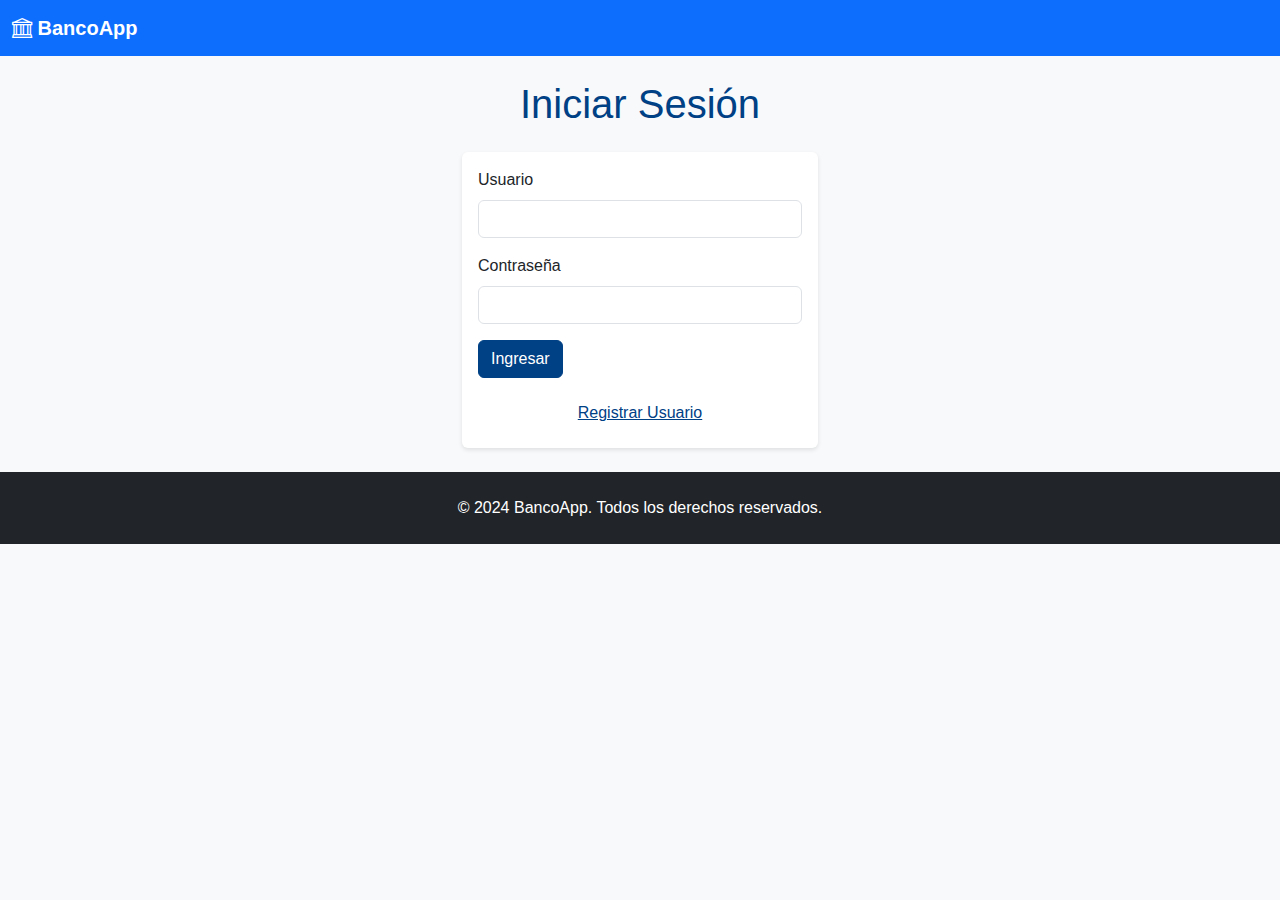
==== html/index.html @ 02f3d5a0 "contiene html css y un poco de js banco" ====
<!DOCTYPE html>
<html lang="es">
<head>
    <meta charset="UTF-8">
    <meta name="viewport" content="width=device-width, initial-scale=1.0">
    <title>Login - BancoApp</title>
    <link href="https://cdn.jsdelivr.net/npm/bootstrap@5.3.0-alpha1/dist/css/bootstrap.min.css" rel="stylesheet">
    <link rel="stylesheet" href="https://cdn.jsdelivr.net/npm/bootstrap-icons@1.7.2/font/bootstrap-icons.css">
    <link rel="stylesheet" href="../css/style.css">
</head>
<body>
    <nav class="navbar navbar-expand-lg navbar-dark bg-primary">
        <div class="container-fluid">
            <a class="navbar-brand" href="index.html"><i class="bi bi-bank"></i> BancoApp</a>
        </div>
    </nav>

    <main class="container mt-4">
        <h1 class="text-center">Iniciar Sesión</h1>
        <div class="row mt-4 justify-content-center">
            <div class="col-md-4">
                <div class="card">
                    <div class="card-body">
                        <form onsubmit="return handleLogin(event)">
                            <div class="mb-3">
                                <label for="usuario" class="form-label">Usuario</label>
                                <input type="text" class="form-control" id="usuario" required>
                            </div>
                            <div class="mb-3">
                                <label for="contrasena" class="form-label">Contraseña</label>
                                <input type="password" class="form-control" id="contrasena" required>
                            </div>
                            <button type="submit" class="btn btn-primary">Ingresar</button>
                        </form>
                        <div class="mt-3 text-center">
                            <button class="btn btn-link" data-bs-toggle="modal" data-bs-target="#registrarModal">Registrar Usuario</button>
                        </div>
                    </div>
                </div>
            </div>
        </div>
    </main>

    <!-- Modal para registrar usuario -->
    <div class="modal fade" id="registrarModal" tabindex="-1" aria-labelledby="registrarModalLabel" aria-hidden="true">
        <div class="modal-dialog">
            <div class="modal-content">
                <div class="modal-header">
                    <h5 class="modal-title" id="registrarModalLabel">Registrar Usuario</h5>
                    <button type="button" class="btn-close" data-bs-dismiss="modal" aria-label="Close"></button>
                </div>
                <div class="modal-body">
                    <form onsubmit="return handleRegister(event)">
                        <div class="mb-3">
                            <label for="nuevoUsuario" class="form-label">Usuario</label>
                            <input type="text" class="form-control" id="nuevoUsuario" required>
                        </div>
                        <div class="mb-3">
                            <label for="nuevaContrasena" class="form-label">Contraseña</label>
                            <input type="password" class="form-control" id="nuevaContrasena" required>
                        </div>
                        <button type="submit" class="btn btn-primary">Registrar</button>
                    </form>
                </div>
            </div>
        </div>
    </div>

    <footer class="bg-dark text-white text-center py-4">
        <p>&copy; 2024 BancoApp. Todos los derechos reservados.</p>
    </footer>

    <script>
        function handleLogin(event) {
            event.preventDefault();
            // Aquí puedes agregar la lógica de autenticación
            // Por simplicidad, redirigimos a la página de operaciones
            window.location.href = 'operaciones.html';
        }

        function handleRegister(event) {
            event.preventDefault();
            // Aquí puedes agregar la lógica para registrar el usuario
            // Por simplicidad, cerramos el modal y mostramos un mensaje
            alert('Usuario registrado con éxito!');
            document.getElementById("registrarModal").modal('hide');
        }
    </script>

    <script src="https://cdn.jsdelivr.net/npm/bootstrap@5.3.0-alpha1/dist/js/bootstrap.bundle.min.js"></script>
</body>
</html>
---- css/style.css ----
body {
    font-family: 'Arial', sans-serif;
    background-color: #f8f9fa;
    color: #333;
}

h1 {
    margin-bottom: 1.5rem;
    font-size: 2.5rem;
    color: #004085;
}

.navbar-brand {
    font-weight: bold;
}

.card {
    border: none;
    box-shadow: 0 2px 4px rgba(0, 0, 0, 0.1);
    margin-bottom: 1.5rem;
}

.btn-primary {
    background-color: #004085;
    border-color: #004085;
}

.btn-primary:hover {
    background-color: #003366;
    border-color: #003366;
}

.btn-link {
    color: #004085;
}

.btn-link:hover {
    color: #003366;
    text-decoration: none;
}

.modal-header {
    background-color: #004085;
    color: #fff;
}

.modal-footer {
    justify-content: center;
}

.modal-title {
    margin: 0 auto;
    font-weight: bold;
}

footer {
    background-color: #333;
    color: #fff;
    padding: 1rem 0;
}

footer p {
    margin: 0;
}
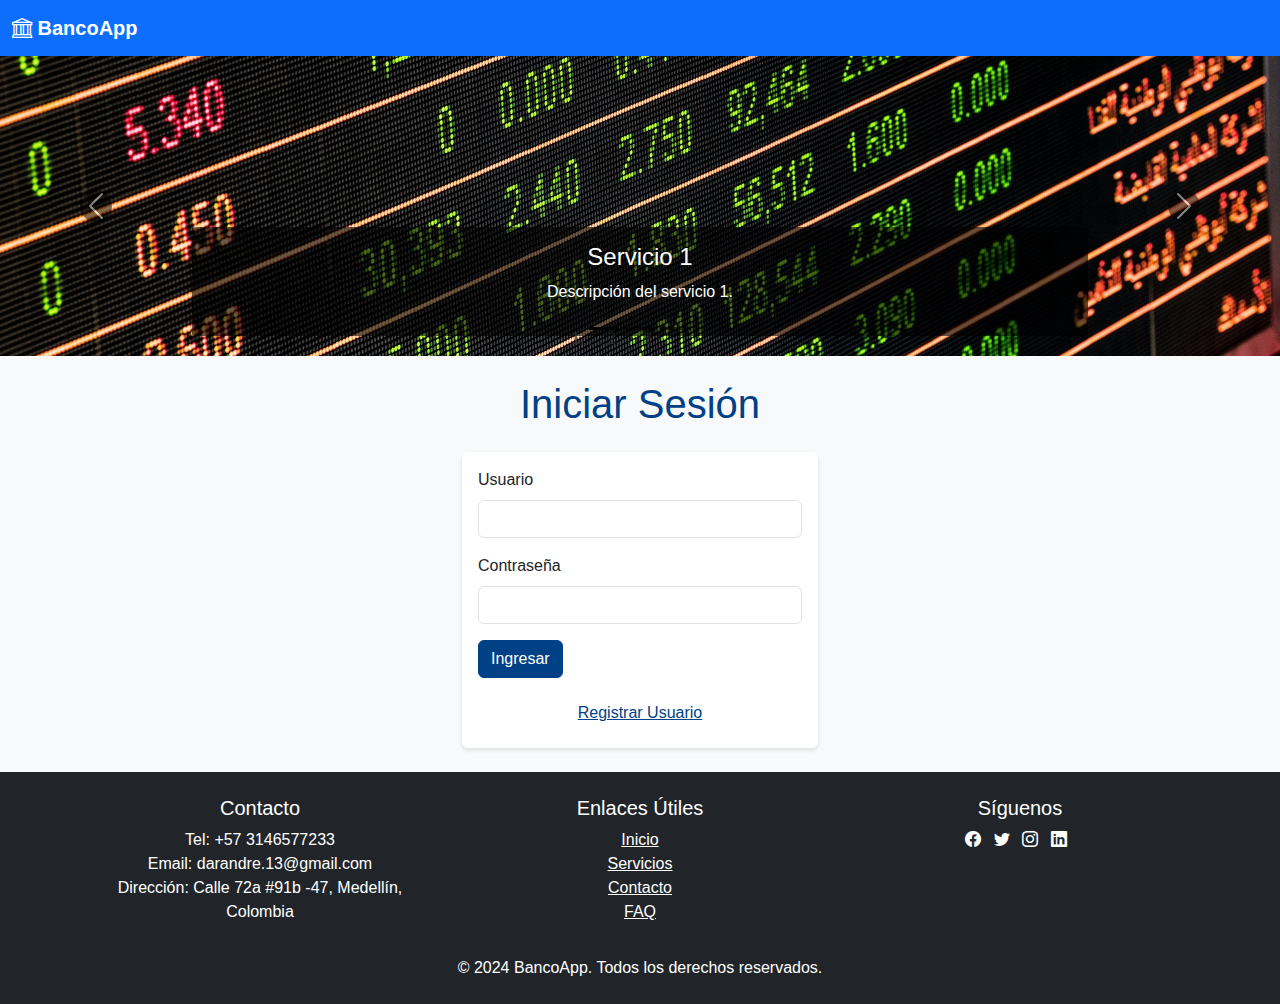
==== commit 2d7e2718: "se agrego un carrusel, se mejoro el footer y se mejoro el css" ====
--- a/html/index.html
+++ b/html/index.html
@@ -14,6 +14,49 @@
             <a class="navbar-brand" href="index.html"><i class="bi bi-bank"></i> BancoApp</a>
         </div>
     </nav>
+
+    
+
+    <!-- Inicio del carrusel -->
+    <div id="carouselExampleIndicators" class="carousel slide" data-bs-ride="carousel">
+        <ol class="carousel-indicators">
+            <li data-bs-target="#carouselExampleIndicators" data-bs-slide-to="0" class="active"></li>
+            <li data-bs-target="#carouselExampleIndicators" data-bs-slide-to="1"></li>
+            <li data-bs-target="#carouselExampleIndicators" data-bs-slide-to="2"></li>
+        </ol>
+        <div class="carousel-inner">
+            <div class="carousel-item active">
+                <img src="../img/stock-2463798_1920.jpg" class="d-block w-100" alt="...">
+                <div class="carousel-caption d-none d-md-block">
+                    <h5>Servicio 1</h5>
+                    <p>Descripción del servicio 1.</p>
+                </div>
+            </div>
+            <div class="carousel-item">
+                <img src="../img/bank-2907728_1920.jpg" class="d-block w-100" alt="...">
+                <div class="carousel-caption d-none d-md-block">
+                    <h5>Servicio 2</h5>
+                    <p>Descripción del servicio 2.</p>
+                </div>
+            </div>
+            <div class="carousel-item">
+                <img src="../img/dollar-6295019_1920.jpg" class="d-block w-100" alt="...">
+                <div class="carousel-caption d-none d-md-block">
+                    <h5>Servicio 3</h5>
+                    <p>Descripción del servicio 3.</p>
+                </div>
+            </div>
+        </div>
+        <a class="carousel-control-prev" href="#carouselExampleIndicators" role="button" data-bs-slide="prev">
+            <span class="carousel-control-prev-icon" aria-hidden="true"></span>
+            <span class="visually-hidden">Previous</span>
+        </a>
+        <a class="carousel-control-next" href="#carouselExampleIndicators" role="button" data-bs-slide="next">
+            <span class="carousel-control-next-icon" aria-hidden="true"></span>
+            <span class="visually-hidden">Next</span>
+        </a>
+    </div>
+    <!-- Fin del carrusel -->
 
     <main class="container mt-4">
         <h1 class="text-center">Iniciar Sesión</h1>
@@ -67,9 +110,39 @@
     </div>
 
     <footer class="bg-dark text-white text-center py-4">
-        <p>&copy; 2024 BancoApp. Todos los derechos reservados.</p>
+        <div class="container">
+            <div class="row">
+                <div class="col-md-4">
+                    <h5>Contacto</h5>
+                    <ul class="list-unstyled">
+                        <li>Tel: +57 3146577233</li>
+                        <li>Email: darandre.13@gmail.com</li>
+                        <li>Dirección: Calle 72a #91b -47, Medellín, Colombia</li>
+                    </ul>
+                </div>
+                <div class="col-md-4">
+                    <h5>Enlaces Útiles</h5>
+                    <ul class="list-unstyled">
+                        <li><a href="index.html" class="text-white">Inicio</a></li>
+                        <li><a href="servicios.html" class="text-white">Servicios</a></li>
+                        <li><a href="contacto.html" class="text-white">Contacto</a></li>
+                        <li><a href="faq.html" class="text-white">FAQ</a></li>
+                    </ul>
+                </div>
+                <div class="col-md-4">
+                    <h5>Síguenos</h5>
+                    <a href="#" class="text-white me-2"><i class="bi bi-facebook"></i></a>
+                    <a href="#" class="text-white me-2"><i class="bi bi-twitter"></i></a>
+                    <a href="#" class="text-white me-2"><i class="bi bi-instagram"></i></a>
+                    <a href="#" class="text-white me-2"><i class="bi bi-linkedin"></i></a>
+                </div>
+            </div>
+        </div>
+        <div class="mt-3">
+            <p>&copy; 2024 BancoApp. Todos los derechos reservados.</p>
+        </div>
     </footer>
-
+    
     <script>
         function handleLogin(event) {
             event.preventDefault();
--- a/css/style.css
+++ b/css/style.css
@@ -62,3 +62,38 @@
 footer p {
     margin: 0;
 }
+
+
+/* Estilos para el carrusel */
+.carousel-item img {
+    width: 80%;
+    height: 300px;
+    object-fit: cover;
+}
+
+.carousel-caption {
+    background-color: rgba(0, 0, 0, 0.6);
+    padding: 1rem;
+    border-radius: 1%;
+}
+
+.carousel-caption h5 {
+    color: #ffffff;
+    font-size: 1.5rem;
+}
+
+.carousel-caption p {
+    color: #ffffff;
+    font-size: 1rem;
+}
+
+.carousel-control-prev-icon,
+.carousel-control-next-icon {
+    background-color: #000000;
+    border-radius: 50%;
+    padding: 1rem;
+}
+
+.carousel-indicators [data-bs-target] {
+    background-color: #000000;
+}
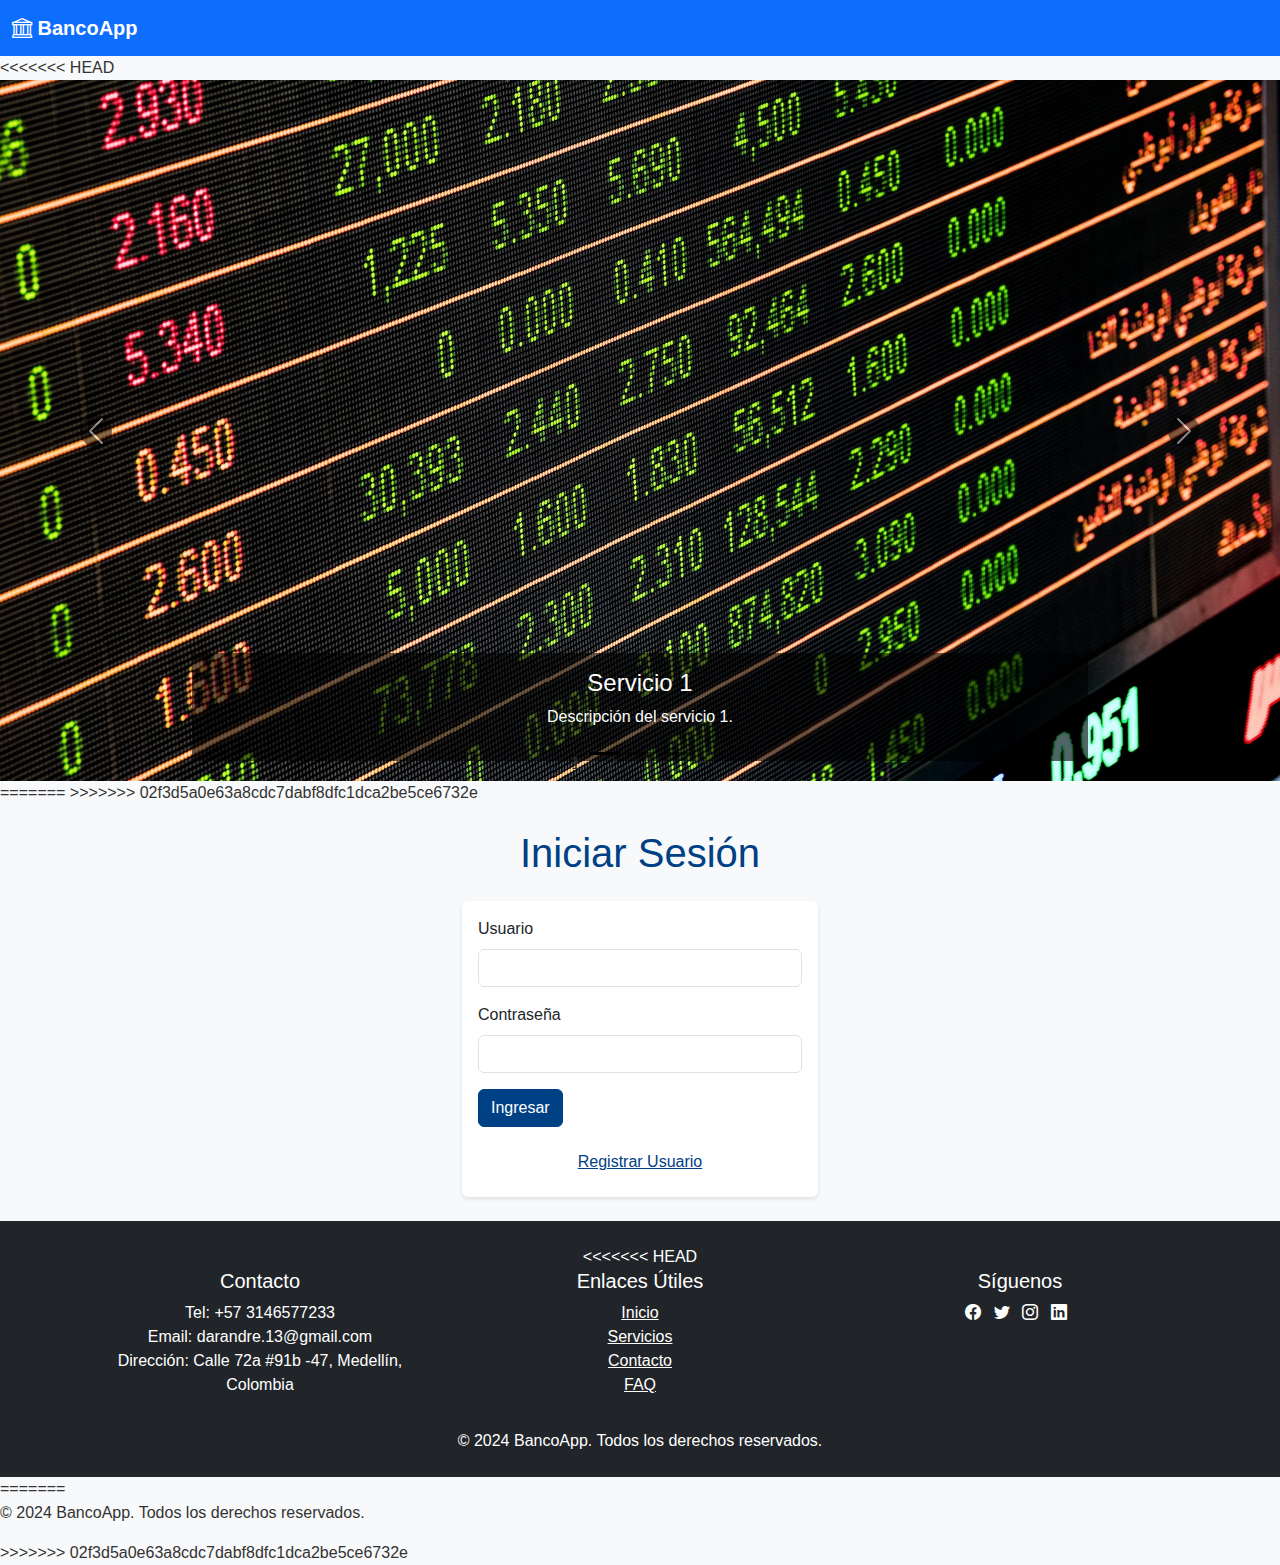
==== commit 75eeb028: "Resuelve conflictos después del pull" ====
--- a/html/index.html
+++ b/html/index.html
@@ -15,6 +15,7 @@
         </div>
     </nav>
 
+<<<<<<< HEAD
     
 
     <!-- Inicio del carrusel -->
@@ -58,6 +59,8 @@
     </div>
     <!-- Fin del carrusel -->
 
+=======
+>>>>>>> 02f3d5a0e63a8cdc7dabf8dfc1dca2be5ce6732e
     <main class="container mt-4">
         <h1 class="text-center">Iniciar Sesión</h1>
         <div class="row mt-4 justify-content-center">
@@ -110,6 +113,7 @@
     </div>
 
     <footer class="bg-dark text-white text-center py-4">
+<<<<<<< HEAD
         <div class="container">
             <div class="row">
                 <div class="col-md-4">
@@ -143,6 +147,11 @@
         </div>
     </footer>
     
+=======
+        <p>&copy; 2024 BancoApp. Todos los derechos reservados.</p>
+    </footer>
+
+>>>>>>> 02f3d5a0e63a8cdc7dabf8dfc1dca2be5ce6732e
     <script>
         function handleLogin(event) {
             event.preventDefault();
--- a/css/style.css
+++ b/css/style.css
@@ -62,6 +62,7 @@
 footer p {
     margin: 0;
 }
+<<<<<<< HEAD
 
 
 /* Estilos para el carrusel */
@@ -97,3 +98,5 @@
 .carousel-indicators [data-bs-target] {
     background-color: #000000;
 }
+=======
+>>>>>>> 02f3d5a0e63a8cdc7dabf8dfc1dca2be5ce6732e
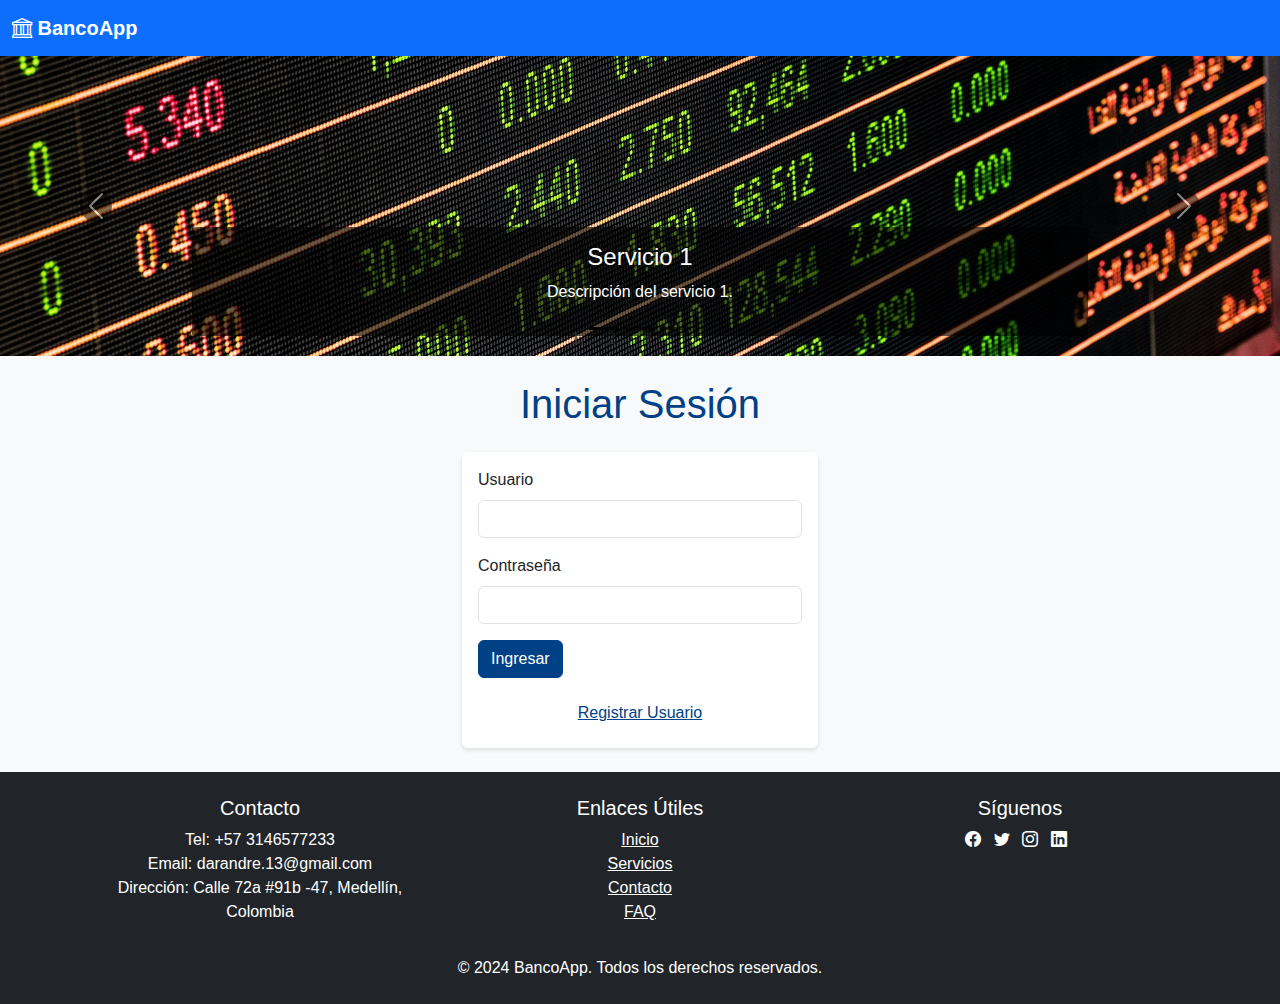
==== commit c9650736: "se arreglo el js y el carrusel" ====
--- a/html/index.html
+++ b/html/index.html
@@ -15,7 +15,6 @@
         </div>
     </nav>
 
-<<<<<<< HEAD
     
 
     <!-- Inicio del carrusel -->
@@ -59,8 +58,6 @@
     </div>
     <!-- Fin del carrusel -->
 
-=======
->>>>>>> 02f3d5a0e63a8cdc7dabf8dfc1dca2be5ce6732e
     <main class="container mt-4">
         <h1 class="text-center">Iniciar Sesión</h1>
         <div class="row mt-4 justify-content-center">
@@ -113,7 +110,6 @@
     </div>
 
     <footer class="bg-dark text-white text-center py-4">
-<<<<<<< HEAD
         <div class="container">
             <div class="row">
                 <div class="col-md-4">
@@ -147,28 +143,8 @@
         </div>
     </footer>
     
-=======
-        <p>&copy; 2024 BancoApp. Todos los derechos reservados.</p>
-    </footer>
-
->>>>>>> 02f3d5a0e63a8cdc7dabf8dfc1dca2be5ce6732e
-    <script>
-        function handleLogin(event) {
-            event.preventDefault();
-            // Aquí puedes agregar la lógica de autenticación
-            // Por simplicidad, redirigimos a la página de operaciones
-            window.location.href = 'operaciones.html';
-        }
-
-        function handleRegister(event) {
-            event.preventDefault();
-            // Aquí puedes agregar la lógica para registrar el usuario
-            // Por simplicidad, cerramos el modal y mostramos un mensaje
-            alert('Usuario registrado con éxito!');
-            document.getElementById("registrarModal").modal('hide');
-        }
-    </script>
-
+   
+    <script src="../js/operaciones.js"></script>
     <script src="https://cdn.jsdelivr.net/npm/bootstrap@5.3.0-alpha1/dist/js/bootstrap.bundle.min.js"></script>
 </body>
 </html>--- a/css/style.css
+++ b/css/style.css
@@ -62,7 +62,6 @@
 footer p {
     margin: 0;
 }
-<<<<<<< HEAD
 
 
 /* Estilos para el carrusel */
@@ -98,5 +97,3 @@
 .carousel-indicators [data-bs-target] {
     background-color: #000000;
 }
-=======
->>>>>>> 02f3d5a0e63a8cdc7dabf8dfc1dca2be5ce6732e
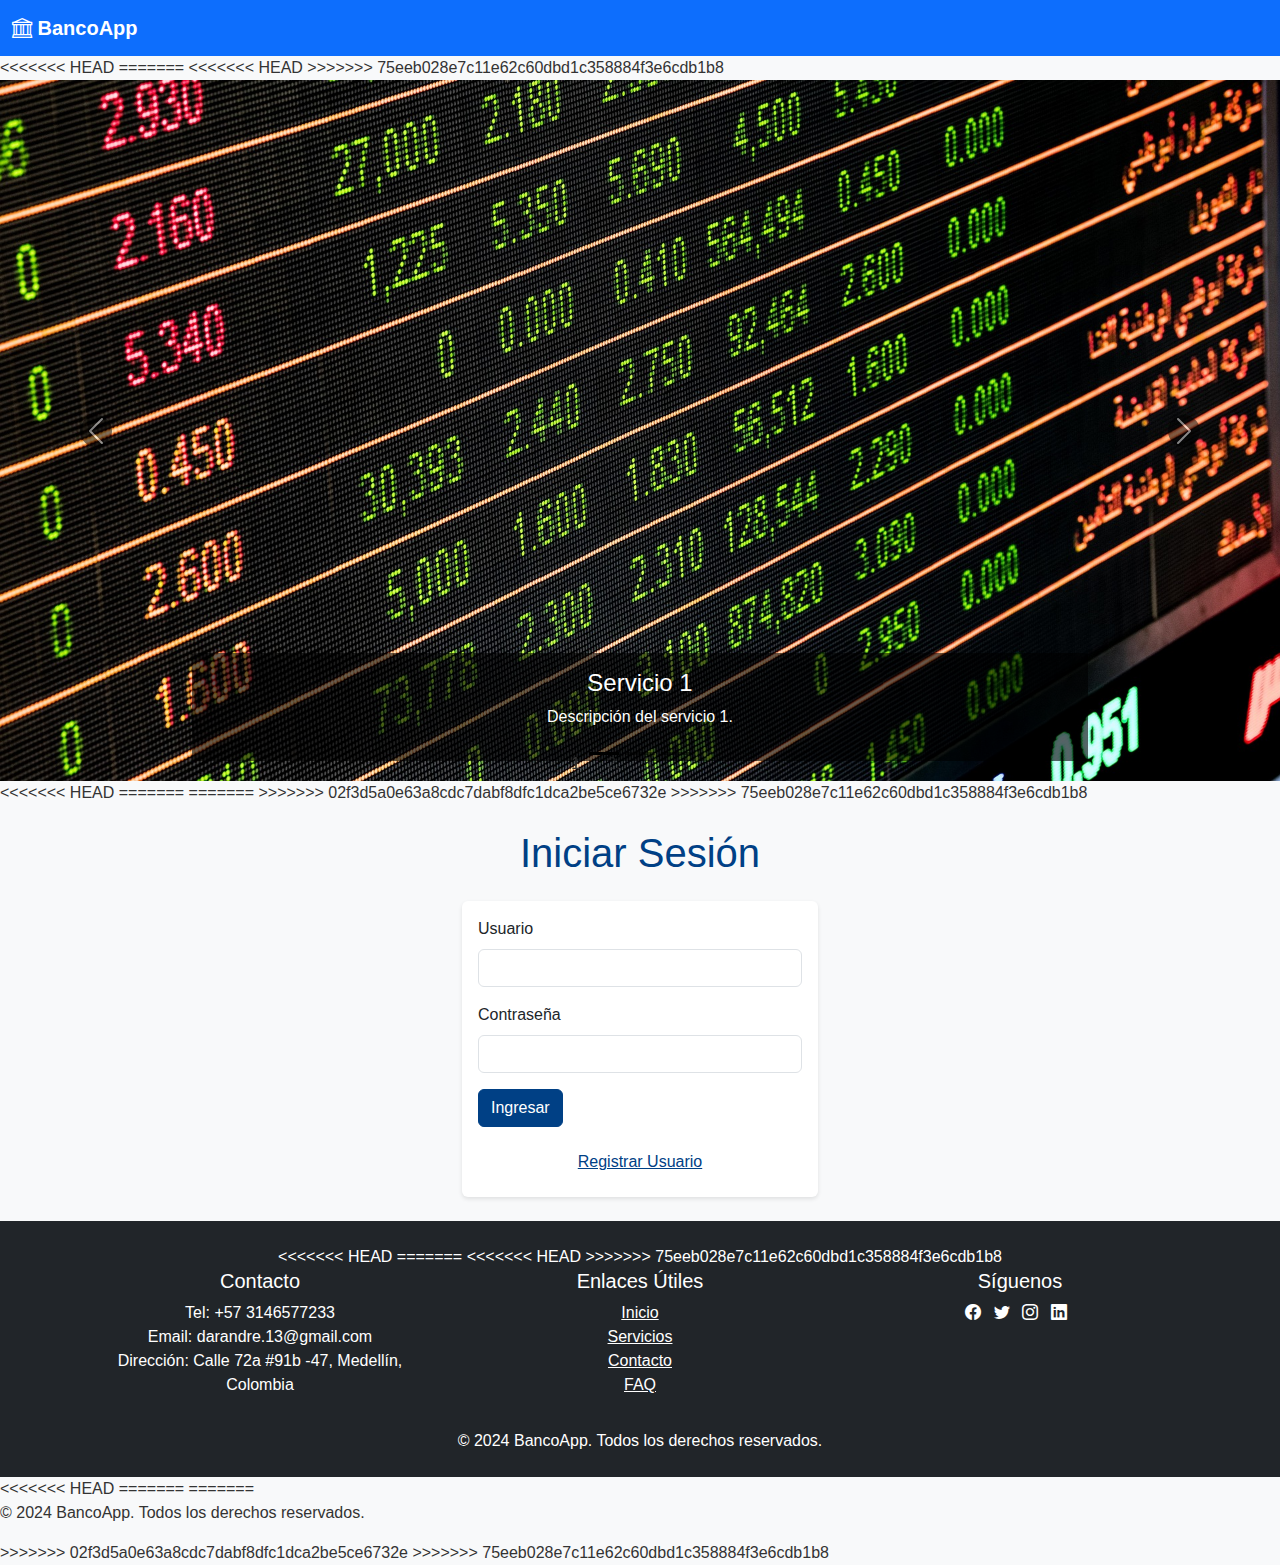
==== commit f62d1d31: "Resolvió conflictos" ====
--- a/html/index.html
+++ b/html/index.html
@@ -15,6 +15,10 @@
         </div>
     </nav>
 
+<<<<<<< HEAD
+=======
+<<<<<<< HEAD
+>>>>>>> 75eeb028e7c11e62c60dbd1c358884f3e6cdb1b8
     
 
     <!-- Inicio del carrusel -->
@@ -58,6 +62,11 @@
     </div>
     <!-- Fin del carrusel -->
 
+<<<<<<< HEAD
+=======
+=======
+>>>>>>> 02f3d5a0e63a8cdc7dabf8dfc1dca2be5ce6732e
+>>>>>>> 75eeb028e7c11e62c60dbd1c358884f3e6cdb1b8
     <main class="container mt-4">
         <h1 class="text-center">Iniciar Sesión</h1>
         <div class="row mt-4 justify-content-center">
@@ -110,6 +119,10 @@
     </div>
 
     <footer class="bg-dark text-white text-center py-4">
+<<<<<<< HEAD
+=======
+<<<<<<< HEAD
+>>>>>>> 75eeb028e7c11e62c60dbd1c358884f3e6cdb1b8
         <div class="container">
             <div class="row">
                 <div class="col-md-4">
@@ -143,8 +156,33 @@
         </div>
     </footer>
     
+<<<<<<< HEAD
    
     <script src="../js/operaciones.js"></script>
+=======
+=======
+        <p>&copy; 2024 BancoApp. Todos los derechos reservados.</p>
+    </footer>
+
+>>>>>>> 02f3d5a0e63a8cdc7dabf8dfc1dca2be5ce6732e
+    <script>
+        function handleLogin(event) {
+            event.preventDefault();
+            // Aquí puedes agregar la lógica de autenticación
+            // Por simplicidad, redirigimos a la página de operaciones
+            window.location.href = 'operaciones.html';
+        }
+
+        function handleRegister(event) {
+            event.preventDefault();
+            // Aquí puedes agregar la lógica para registrar el usuario
+            // Por simplicidad, cerramos el modal y mostramos un mensaje
+            alert('Usuario registrado con éxito!');
+            document.getElementById("registrarModal").modal('hide');
+        }
+    </script>
+
+>>>>>>> 75eeb028e7c11e62c60dbd1c358884f3e6cdb1b8
     <script src="https://cdn.jsdelivr.net/npm/bootstrap@5.3.0-alpha1/dist/js/bootstrap.bundle.min.js"></script>
 </body>
 </html>--- a/css/style.css
+++ b/css/style.css
@@ -62,6 +62,10 @@
 footer p {
     margin: 0;
 }
+<<<<<<< HEAD
+=======
+<<<<<<< HEAD
+>>>>>>> 75eeb028e7c11e62c60dbd1c358884f3e6cdb1b8
 
 
 /* Estilos para el carrusel */
@@ -97,3 +101,8 @@
 .carousel-indicators [data-bs-target] {
     background-color: #000000;
 }
+<<<<<<< HEAD
+=======
+=======
+>>>>>>> 02f3d5a0e63a8cdc7dabf8dfc1dca2be5ce6732e
+>>>>>>> 75eeb028e7c11e62c60dbd1c358884f3e6cdb1b8
